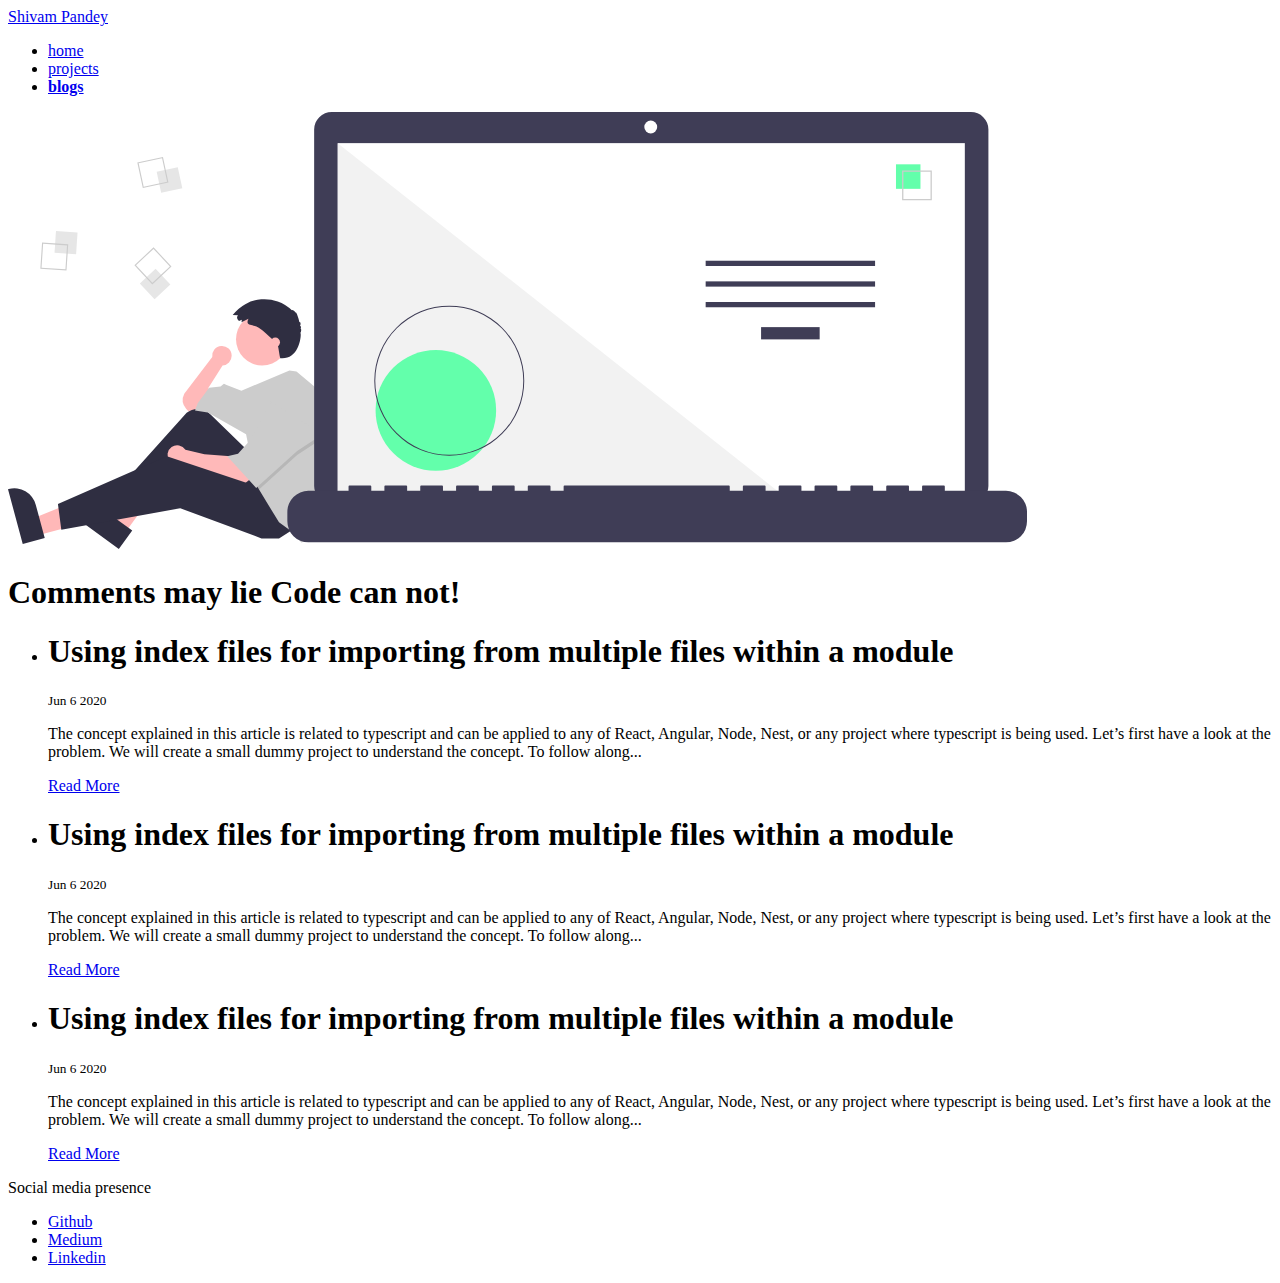
==== blogs.html @ 28bcfeea "fix:fixed titles" ====
<!DOCTYPE html>
<html lang="en">
  <head>
    <meta charset="UTF-8" />
    <meta http-equiv="X-UA-Compatible" content="IE=edge" />
    <meta name="viewport" content="width=device-width, initial-scale=1.0" />
    <title>Blogs | Shivam Pandey</title>
  </head>
  <body>
    <nav>
      <div><a href="/">Shivam Pandey</a></div>
      <ul>
        <li>
          <a href="/">home</a>
        </li>
        <li>
          <a href="/projects.html">projects</a>
        </li>
        <li>
          <strong> <a href="/blogs.html">blogs</a> </strong>
        </li>
      </ul>
    </nav>

    <header>
      <img src="img/home_front.svg" />
      <h1>Comments may lie Code can not!</h1>
    </header>

    <ul>
      <li>
        <article>
          <h1>
            Using index files for importing from multiple files within a module
          </h1>
          <small>Jun 6 2020</small>
          <p>
            The concept explained in this article is related to typescript and
            can be applied to any of React, Angular, Node, Nest, or any project
            where typescript is being used. Let’s first have a look at the
            problem. We will create a small dummy project to understand the
            concept. To follow along...
          </p>

          <a
            href="https://sjtgshivam.medium.com/using-index-files-for-importing-from-multiple-files-within-a-module-6bef16e689ae"
            >Read More</a
          >
        </article>
      </li>
      <li>
        <article>
          <h1>
            Using index files for importing from multiple files within a module
          </h1>
          <small>Jun 6 2020</small>
          <p>
            The concept explained in this article is related to typescript and
            can be applied to any of React, Angular, Node, Nest, or any project
            where typescript is being used. Let’s first have a look at the
            problem. We will create a small dummy project to understand the
            concept. To follow along...
          </p>

          <a
            href="https://sjtgshivam.medium.com/using-index-files-for-importing-from-multiple-files-within-a-module-6bef16e689ae"
            >Read More</a
          >
        </article>
      </li>
      <li>
        <article>
          <h1>
            Using index files for importing from multiple files within a module
          </h1>
          <small>Jun 6 2020</small>
          <p>
            The concept explained in this article is related to typescript and
            can be applied to any of React, Angular, Node, Nest, or any project
            where typescript is being used. Let’s first have a look at the
            problem. We will create a small dummy project to understand the
            concept. To follow along...
          </p>

          <a
            href="https://sjtgshivam.medium.com/using-index-files-for-importing-from-multiple-files-within-a-module-6bef16e689ae"
            >Read More</a
          >
        </article>
      </li>
    </ul>

    <footer>
      <div>Social media presence</div>
      <ul>
        <li>
          <a href="https://github.com/SJTGSHIVAM"> Github </a>
        </li>
        <li>
          <a href="https://sjtgshivam.medium.com"> Medium </a>
        </li>
        <li>
          <a href="https://www.linkedin.com/in/shivam-pandey-766524161">
            Linkedin
          </a>
        </li>
      </ul>
    </footer>
  </body>
</html>
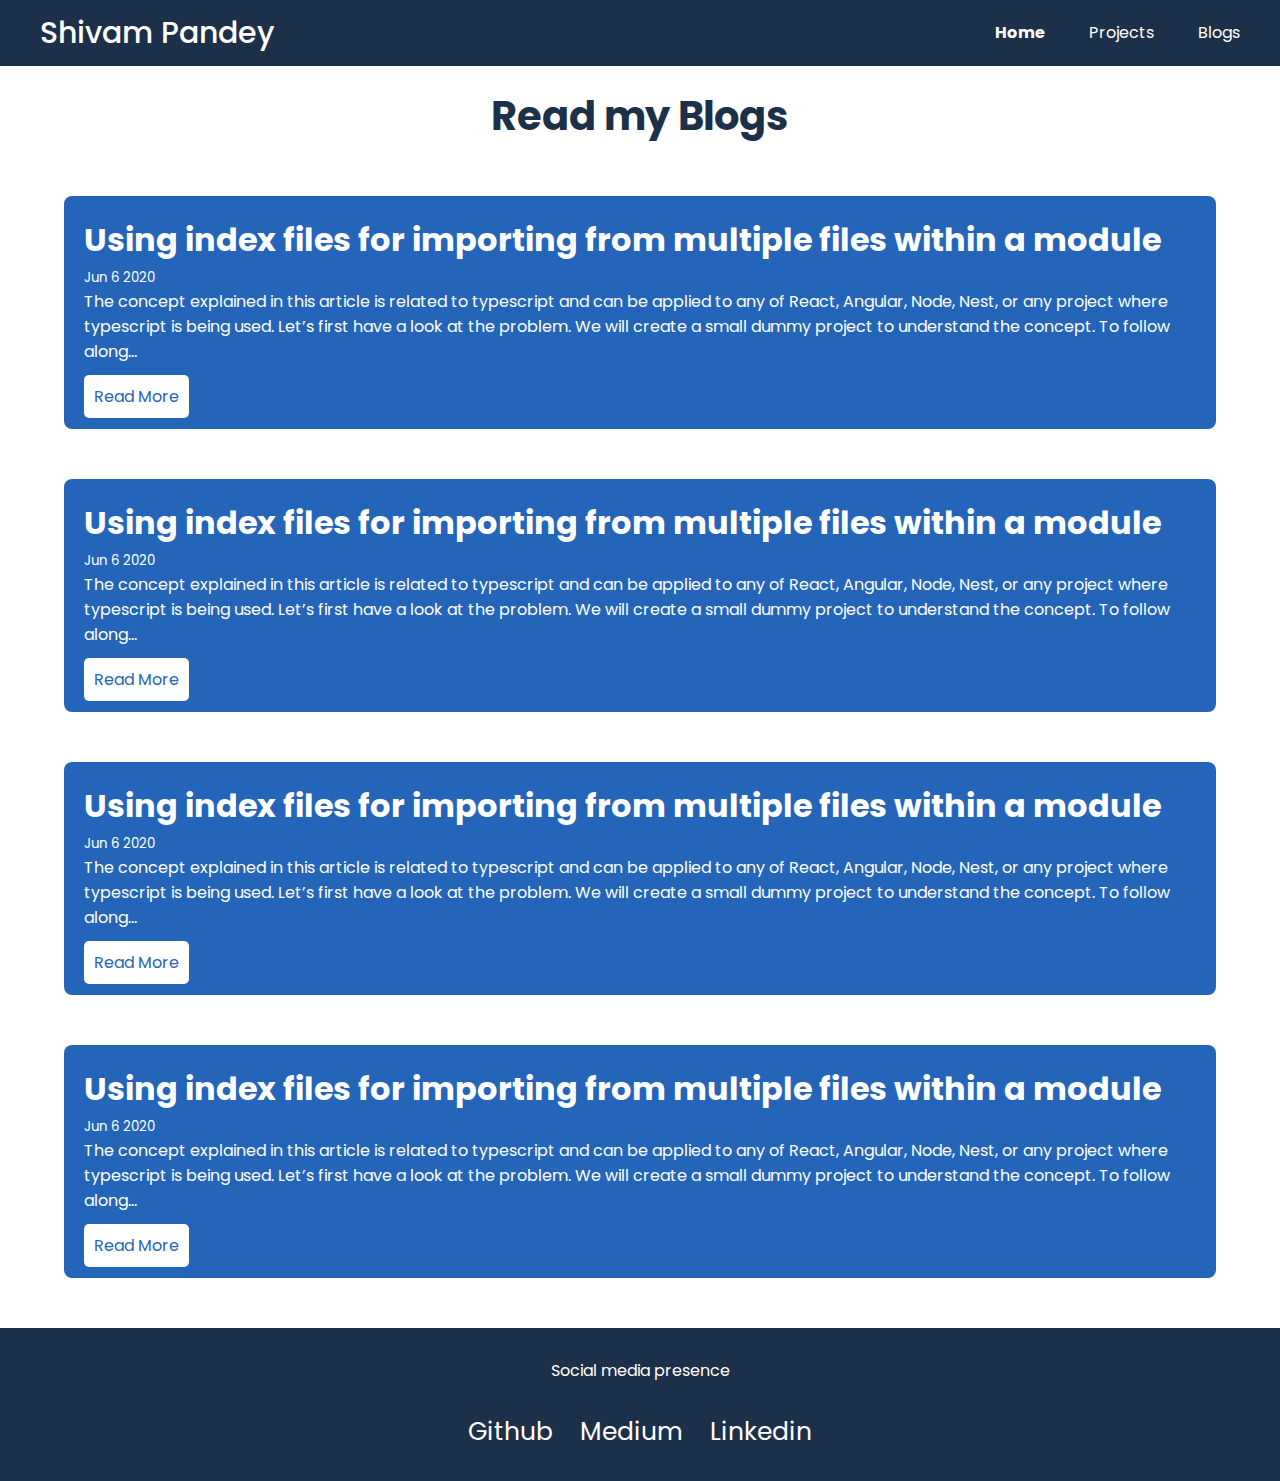
==== commit 0edf465a: "style: basic styles added" ====
--- a/blogs.html
+++ b/blogs.html
@@ -1,110 +1,133 @@
 <!DOCTYPE html>
 <html lang="en">
-  <head>
-    <meta charset="UTF-8" />
-    <meta http-equiv="X-UA-Compatible" content="IE=edge" />
-    <meta name="viewport" content="width=device-width, initial-scale=1.0" />
-    <title>Blogs | Shivam Pandey</title>
-  </head>
-  <body>
-    <nav>
-      <div><a href="/">Shivam Pandey</a></div>
-      <ul>
-        <li>
-          <a href="/">home</a>
-        </li>
-        <li>
-          <a href="/projects.html">projects</a>
-        </li>
-        <li>
-          <strong> <a href="/blogs.html">blogs</a> </strong>
-        </li>
-      </ul>
-    </nav>
 
-    <header>
-      <img src="img/home_front.svg" />
-      <h1>Comments may lie Code can not!</h1>
-    </header>
+<head>
+  <meta charset="UTF-8" />
+  <meta http-equiv="X-UA-Compatible" content="IE=edge" />
+  <meta name="viewport" content="width=device-width, initial-scale=1.0" />
+  <link rel="stylesheet" href="./style.css">
+  <title>Blogs | Shivam Pandey</title>
+</head>
 
+<body>
+  <section>
+    <div class="nav">
+      <div class="logo">
+        <a href="/">Shivam Pandey</a>
+      </div>
+      <div>
+        <ul>
+          <li>
+            <strong> <a href="/">home</a></strong>
+          </li>
+          <li>
+            <a href="/projects.html">projects</a>
+          </li>
+          <li>
+            <a href="/blogs.html">blogs</a>
+          </li>
+        </ul>
+      </div>
+      </nav>
+  </section>
+
+
+
+  <section class="blogs">
+
+    <div class="heading">
+      <h1>Read my Blogs</h1>
+    </div>
+    <div class="blogCards">
+      <h1>
+        Using index files for importing from multiple files within a module
+      </h1>
+      <small>Jun 6 2020</small>
+      <p>
+        The concept explained in this article is related to typescript and
+        can be applied to any of React, Angular, Node, Nest, or any project
+        where typescript is being used. Let’s first have a look at the
+        problem. We will create a small dummy project to understand the
+        concept. To follow along...
+      </p>
+
+      <a
+        href="https://sjtgshivam.medium.com/using-index-files-for-importing-from-multiple-files-within-a-module-6bef16e689ae">Read
+        More</a>
+    </div>
+
+    <div class="blogCards">
+      <h1>
+        Using index files for importing from multiple files within a module
+      </h1>
+      <small>Jun 6 2020</small>
+      <p>
+        The concept explained in this article is related to typescript and
+        can be applied to any of React, Angular, Node, Nest, or any project
+        where typescript is being used. Let’s first have a look at the
+        problem. We will create a small dummy project to understand the
+        concept. To follow along...
+      </p>
+
+      <a
+        href="https://sjtgshivam.medium.com/using-index-files-for-importing-from-multiple-files-within-a-module-6bef16e689ae">Read
+        More</a>
+    </div>
+
+    <div class="blogCards">
+      <h1>
+        Using index files for importing from multiple files within a module
+      </h1>
+      <small>Jun 6 2020</small>
+      <p>
+        The concept explained in this article is related to typescript and
+        can be applied to any of React, Angular, Node, Nest, or any project
+        where typescript is being used. Let’s first have a look at the
+        problem. We will create a small dummy project to understand the
+        concept. To follow along...
+      </p>
+
+      <a
+        href="https://sjtgshivam.medium.com/using-index-files-for-importing-from-multiple-files-within-a-module-6bef16e689ae">Read
+        More</a>
+    </div>
+
+    <div class="blogCards">
+      <h1>
+        Using index files for importing from multiple files within a module
+      </h1>
+      <small>Jun 6 2020</small>
+      <p>
+        The concept explained in this article is related to typescript and
+        can be applied to any of React, Angular, Node, Nest, or any project
+        where typescript is being used. Let’s first have a look at the
+        problem. We will create a small dummy project to understand the
+        concept. To follow along...
+      </p>
+
+      <a
+        href="https://sjtgshivam.medium.com/using-index-files-for-importing-from-multiple-files-within-a-module-6bef16e689ae">Read
+        More</a>
+  </section>
+
+
+
+  <footer>
+    <div>Social media presence</div>
     <ul>
       <li>
-        <article>
-          <h1>
-            Using index files for importing from multiple files within a module
-          </h1>
-          <small>Jun 6 2020</small>
-          <p>
-            The concept explained in this article is related to typescript and
-            can be applied to any of React, Angular, Node, Nest, or any project
-            where typescript is being used. Let’s first have a look at the
-            problem. We will create a small dummy project to understand the
-            concept. To follow along...
-          </p>
-
-          <a
-            href="https://sjtgshivam.medium.com/using-index-files-for-importing-from-multiple-files-within-a-module-6bef16e689ae"
-            >Read More</a
-          >
-        </article>
+        <a href="https://github.com/SJTGSHIVAM"> Github </a>
       </li>
       <li>
-        <article>
-          <h1>
-            Using index files for importing from multiple files within a module
-          </h1>
-          <small>Jun 6 2020</small>
-          <p>
-            The concept explained in this article is related to typescript and
-            can be applied to any of React, Angular, Node, Nest, or any project
-            where typescript is being used. Let’s first have a look at the
-            problem. We will create a small dummy project to understand the
-            concept. To follow along...
-          </p>
-
-          <a
-            href="https://sjtgshivam.medium.com/using-index-files-for-importing-from-multiple-files-within-a-module-6bef16e689ae"
-            >Read More</a
-          >
-        </article>
+        <a href="https://sjtgshivam.medium.com"> Medium </a>
       </li>
       <li>
-        <article>
-          <h1>
-            Using index files for importing from multiple files within a module
-          </h1>
-          <small>Jun 6 2020</small>
-          <p>
-            The concept explained in this article is related to typescript and
-            can be applied to any of React, Angular, Node, Nest, or any project
-            where typescript is being used. Let’s first have a look at the
-            problem. We will create a small dummy project to understand the
-            concept. To follow along...
-          </p>
-
-          <a
-            href="https://sjtgshivam.medium.com/using-index-files-for-importing-from-multiple-files-within-a-module-6bef16e689ae"
-            >Read More</a
-          >
-        </article>
+        <a href="https://www.linkedin.com/in/shivam-pandey-766524161">
+          Linkedin
+        </a>
       </li>
     </ul>
+  </footer>
+</body>
 
-    <footer>
-      <div>Social media presence</div>
-      <ul>
-        <li>
-          <a href="https://github.com/SJTGSHIVAM"> Github </a>
-        </li>
-        <li>
-          <a href="https://sjtgshivam.medium.com"> Medium </a>
-        </li>
-        <li>
-          <a href="https://www.linkedin.com/in/shivam-pandey-766524161">
-            Linkedin
-          </a>
-        </li>
-      </ul>
-    </footer>
-  </body>
-</html>
+</html>--- a/style.css
+++ b/style.css
@@ -0,0 +1,262 @@
+@import url('https://fonts.googleapis.com/css2?family=Poppins:wght@100;200;300;400;500;600&display=swap');
+
+* {
+    margin: 0;
+    padding: 0;
+    box-sizing: border-box;
+    font-family: poppins;
+}
+
+:root {
+    --primary: #1d3049;
+    --secondary: #ffffff;
+    --light: #2565b9;
+}
+
+.nav {
+    display: grid;
+    grid-template-columns: 30% 70%;
+    background-color: var(--primary);
+    padding: 10px;
+}
+
+.nav ul {
+    list-style: none;
+    float: right;
+    padding: 10px;
+}
+
+.nav ul li {
+    display: inline;
+    padding: 10px;
+    margin: 10px;
+    border-radius: 12px;
+}
+
+.nav ul li a {
+    text-decoration: none;
+    text-transform: capitalize;
+    font-size: 16px;
+    color: var(--secondary);
+}
+
+.logo a {
+    font-size: 30px;
+    font-weight: 500;
+    text-decoration: none;
+    padding: 30px;
+    color: var(--secondary);
+}
+
+
+section.header {
+    background-image: url("../img/webdeveloper.jpg");
+    background-position: center;
+    background-size: cover;
+    background-repeat: none;
+    background-attachment: fixed;
+    height: 50vh;
+    display: flex;
+    align-items: center;
+    justify-content: center;
+}
+
+section.header h1 {
+    text-align: center;
+    font-size: 60px;
+    color: var(--secondary);
+}
+
+section.header p {
+    text-align: center;
+    font-size: 30px;
+    color: var(--secondary);
+}
+
+
+.middleSection {
+    display: grid;
+    grid-template-columns: 25% 25% 25%;
+    justify-content: center;
+}
+
+.card {
+    background-color: var(--primary);
+    border-radius: 8px;
+    padding: 20px;
+    color: var(--secondary);
+    margin: 100px 10px;
+}
+
+.card p {
+    margin-bottom: 20px;
+}
+
+.card a {
+    text-decoration: none;
+    background-color: var(--secondary);
+    padding: 5px;
+    border-radius: 5px;
+    color: #03377c;
+}
+
+footer {
+    width: 100%;
+    background-color: var(--primary);
+    text-align: center;
+    padding: 30px;
+    color: var(--secondary);
+}
+
+footer ul {
+    list-style: none;
+    margin-top: 30px;
+}
+
+footer ul li {
+    display: inline;
+    margin: 10px;
+}
+
+footer ul li a {
+    text-decoration: none;
+    color: var(--secondary);
+    font-size: 25px;
+}
+
+
+
+@media only screen and (max-width: 1028px) {
+    .nav {
+        grid-template-columns: 50% 50%;
+    }
+
+    section.header {
+        height: 30vh;
+    }
+
+
+    .middleSection {
+        grid-template-columns: 30% 30% 30%;
+    }
+
+
+}
+
+
+@media only screen and (max-width: 680px) {
+    .nav {
+        grid-template-columns: 100%;
+        text-align: center;
+    }
+
+    section.header {
+        height: 30vh;
+    }
+
+
+    .logo {
+        padding: 20px;
+    }
+
+
+    .middleSection {
+        grid-template-columns: 30% 30% 30%;
+    }
+
+
+
+    .nav ul {
+        float: none;
+        background-color: var(--secondary);
+    }
+
+    .nav ul li {
+        margin: 10px;
+    }
+
+    .nav ul li a {
+        color: var(--primary);
+    }
+
+
+    section.header {
+        height: 30vh;
+        background-position: top;
+    }
+
+    section.header h1 {
+        text-align: center;
+        font-size: 30px;
+        color: var(--secondary);
+    }
+
+    section.header p {
+        text-align: center;
+        font-size: 16px;
+        color: var(--secondary);
+    }
+
+
+    .middleSection {
+        grid-template-columns: 90%;
+        justify-content: center;
+        padding-top: 20px;
+    }
+
+    .card {
+        margin: 20px;
+    }
+
+    .card p {
+        margin-bottom: 20px;
+    }
+
+}
+
+
+
+/* blogs  */
+
+section.blogs {
+    height: auto;
+    margin-bottom: 30px;
+}
+
+.heading h1 {
+    font-size: 40px;
+    text-align: center;
+    margin: 20px;
+    color: var(--primary);
+}
+
+.blogCards {
+    background-color: var(--light);
+    border-radius: 8px;
+    padding: 20px;
+    color: var(--secondary);
+    margin: 50px auto;
+    width: 90%;
+}
+
+.blogCards p {
+    margin-bottom: 20px;
+}
+
+.blogCards a {
+    text-decoration: none;
+    background-color: var(--secondary);
+    padding: 10px;
+    border-radius: 5px;
+    color: var(--light);
+}
+
+.projects h1 {
+    font-size: 30px;
+    text-align: center;
+    margin-top: 20px;
+}
+
+.mr {
+    margin-right: 10px;
+}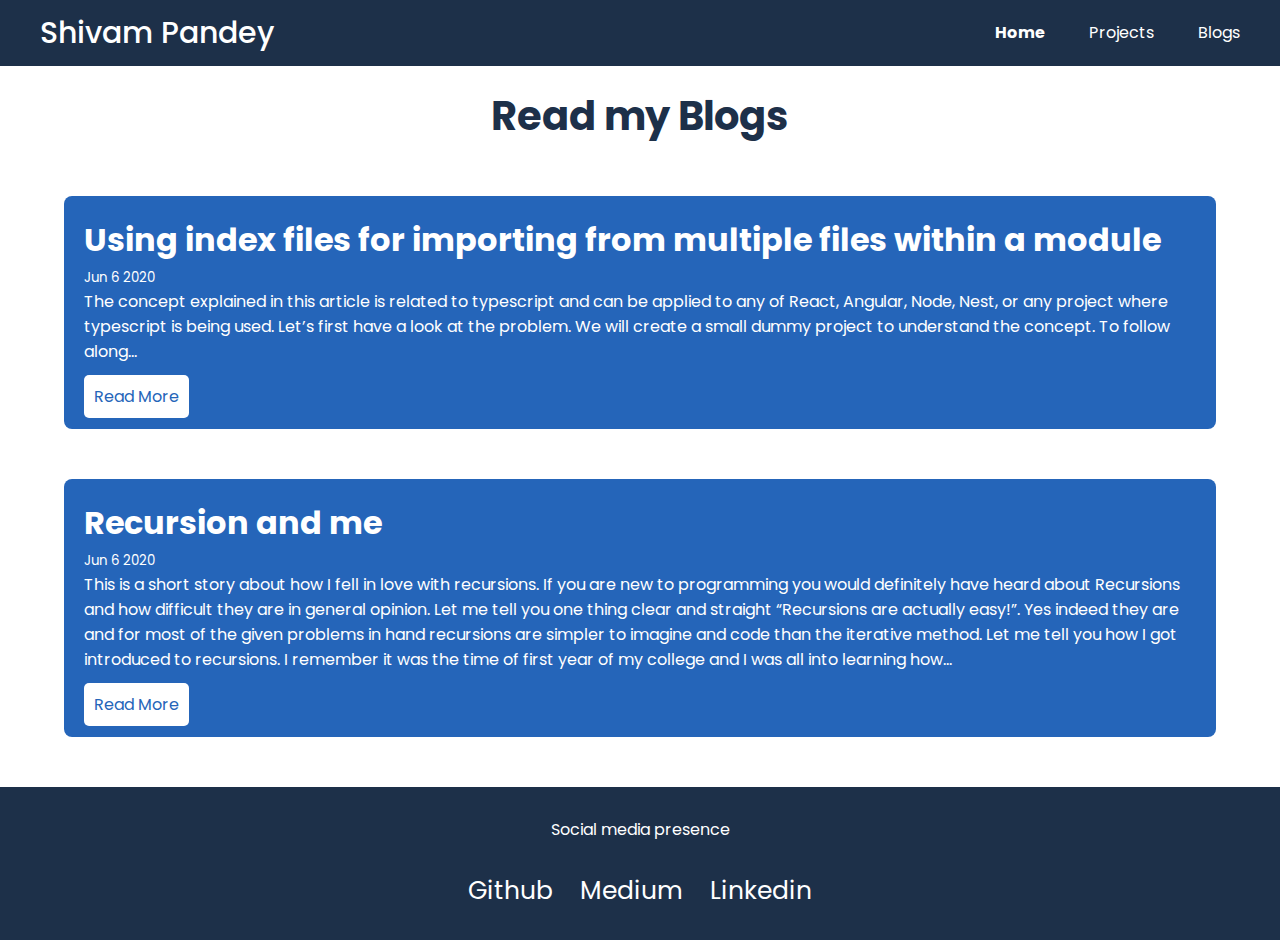
==== commit 62cafb6b: "note: tried to made style change but reverted for now" ====
--- a/blogs.html
+++ b/blogs.html
@@ -34,10 +34,12 @@
 
 
   <section class="blogs">
+    
 
     <div class="heading">
       <h1>Read my Blogs</h1>
     </div>
+    
     <div class="blogCards">
       <h1>
         Using index files for importing from multiple files within a module
@@ -58,56 +60,21 @@
 
     <div class="blogCards">
       <h1>
-        Using index files for importing from multiple files within a module
+        Recursion and me
       </h1>
       <small>Jun 6 2020</small>
       <p>
-        The concept explained in this article is related to typescript and
-        can be applied to any of React, Angular, Node, Nest, or any project
-        where typescript is being used. Let’s first have a look at the
-        problem. We will create a small dummy project to understand the
-        concept. To follow along...
+        This is a short story about how I fell in love with recursions.  If you are new to programming you would definitely have heard about Recursions and how difficult they are in general opinion. Let me tell you one thing clear and straight “Recursions are actually easy!”.  Yes indeed they are and for most of the given problems in hand recursions are simpler to imagine and code than the iterative method. Let me tell you how I got introduced to recursions.  I remember it was the time of first year of my college and I was all into learning how…
       </p>
 
       <a
-        href="https://sjtgshivam.medium.com/using-index-files-for-importing-from-multiple-files-within-a-module-6bef16e689ae">Read
+        href="https://sjtgshivam.medium.com/recursion-and-me-94691488fd0a">Read
         More</a>
     </div>
 
-    <div class="blogCards">
-      <h1>
-        Using index files for importing from multiple files within a module
-      </h1>
-      <small>Jun 6 2020</small>
-      <p>
-        The concept explained in this article is related to typescript and
-        can be applied to any of React, Angular, Node, Nest, or any project
-        where typescript is being used. Let’s first have a look at the
-        problem. We will create a small dummy project to understand the
-        concept. To follow along...
-      </p>
+  
 
-      <a
-        href="https://sjtgshivam.medium.com/using-index-files-for-importing-from-multiple-files-within-a-module-6bef16e689ae">Read
-        More</a>
-    </div>
 
-    <div class="blogCards">
-      <h1>
-        Using index files for importing from multiple files within a module
-      </h1>
-      <small>Jun 6 2020</small>
-      <p>
-        The concept explained in this article is related to typescript and
-        can be applied to any of React, Angular, Node, Nest, or any project
-        where typescript is being used. Let’s first have a look at the
-        problem. We will create a small dummy project to understand the
-        concept. To follow along...
-      </p>
-
-      <a
-        href="https://sjtgshivam.medium.com/using-index-files-for-importing-from-multiple-files-within-a-module-6bef16e689ae">Read
-        More</a>
   </section>
 
 
--- a/style.css
+++ b/style.css
@@ -1,262 +1,245 @@
-@import url('https://fonts.googleapis.com/css2?family=Poppins:wght@100;200;300;400;500;600&display=swap');
+@import url("https://fonts.googleapis.com/css2?family=Poppins:wght@100;200;300;400;500;600&display=swap");
 
 * {
-    margin: 0;
-    padding: 0;
-    box-sizing: border-box;
-    font-family: poppins;
+  margin: 0;
+  padding: 0;
+  box-sizing: border-box;
+  font-family: poppins;
 }
 
 :root {
-    --primary: #1d3049;
-    --secondary: #ffffff;
-    --light: #2565b9;
+  --primary: #1d3049;
+  --secondary: #ffffff;
+  --light: #2565b9;
 }
 
 .nav {
-    display: grid;
-    grid-template-columns: 30% 70%;
-    background-color: var(--primary);
-    padding: 10px;
+  display: grid;
+  grid-template-columns: 30% 70%;
+  background-color: var(--primary);
+  padding: 10px;
 }
 
 .nav ul {
-    list-style: none;
-    float: right;
-    padding: 10px;
+  list-style: none;
+  float: right;
+  padding: 10px;
 }
 
 .nav ul li {
-    display: inline;
-    padding: 10px;
+  display: inline;
+  padding: 10px;
+  margin: 10px;
+  border-radius: 12px;
+}
+
+.nav ul li a {
+  text-decoration: none;
+  text-transform: capitalize;
+  font-size: 16px;
+  color: var(--secondary);
+}
+
+.logo a {
+  font-size: 30px;
+  font-weight: 500;
+  text-decoration: none;
+  padding: 30px;
+  color: var(--secondary);
+}
+
+section.header {
+  background-image: url("../img/webdeveloper.jpg");
+  background-position: center;
+  background-size: cover;
+  background-repeat: none;
+  background-attachment: fixed;
+  height: 50vh;
+  display: flex;
+  align-items: center;
+  justify-content: center;
+}
+
+section.header h1 {
+  text-align: center;
+  font-size: 60px;
+  color: var(--secondary);
+}
+
+section.header p {
+  text-align: center;
+  font-size: 30px;
+  color: var(--secondary);
+}
+
+.middleSection {
+  display: grid;
+  grid-template-columns: 25% 25% 25%;
+  justify-content: center;
+}
+
+.card {
+  background-color: var(--primary);
+  border-radius: 8px;
+  padding: 20px;
+  color: var(--secondary);
+  margin: 100px 10px;
+}
+
+.card p {
+  margin-bottom: 20px;
+}
+
+.card a {
+  text-decoration: none;
+  background-color: var(--secondary);
+  padding: 5px;
+  border-radius: 5px;
+  color: #03377c;
+}
+
+footer {
+  width: 100%;
+  background-color: var(--primary);
+  text-align: center;
+  padding: 30px;
+  color: var(--secondary);
+}
+
+footer ul {
+  list-style: none;
+  margin-top: 30px;
+}
+
+footer ul li {
+  display: inline;
+  margin: 10px;
+}
+
+footer ul li a {
+  text-decoration: none;
+  color: var(--secondary);
+  font-size: 25px;
+}
+
+@media only screen and (max-width: 1028px) {
+  .nav {
+    grid-template-columns: 50% 50%;
+  }
+
+  section.header {
+    height: 30vh;
+  }
+
+  .middleSection {
+    grid-template-columns: 30% 30% 30%;
+  }
+}
+
+@media only screen and (max-width: 680px) {
+  .nav {
+    grid-template-columns: 100%;
+    text-align: center;
+  }
+
+  section.header {
+    height: 30vh;
+  }
+
+  .logo {
+    padding: 20px;
+  }
+
+  .middleSection {
+    grid-template-columns: 30% 30% 30%;
+  }
+
+  .nav ul {
+    float: none;
+    background-color: var(--secondary);
+  }
+
+  .nav ul li {
     margin: 10px;
-    border-radius: 12px;
-}
-
-.nav ul li a {
-    text-decoration: none;
-    text-transform: capitalize;
-    font-size: 16px;
-    color: var(--secondary);
-}
-
-.logo a {
-    font-size: 30px;
-    font-weight: 500;
-    text-decoration: none;
-    padding: 30px;
-    color: var(--secondary);
-}
-
-
-section.header {
-    background-image: url("../img/webdeveloper.jpg");
-    background-position: center;
-    background-size: cover;
-    background-repeat: none;
-    background-attachment: fixed;
-    height: 50vh;
-    display: flex;
-    align-items: center;
-    justify-content: center;
-}
-
-section.header h1 {
-    text-align: center;
-    font-size: 60px;
-    color: var(--secondary);
-}
-
-section.header p {
+  }
+
+  .nav ul li a {
+    color: var(--primary);
+  }
+
+  section.header {
+    height: 30vh;
+    background-position: top;
+  }
+
+  section.header h1 {
     text-align: center;
     font-size: 30px;
     color: var(--secondary);
-}
-
-
-.middleSection {
-    display: grid;
-    grid-template-columns: 25% 25% 25%;
+  }
+
+  section.header p {
+    text-align: center;
+    font-size: 16px;
+    color: var(--secondary);
+  }
+
+  .middleSection {
+    grid-template-columns: 90%;
     justify-content: center;
-}
-
-.card {
-    background-color: var(--primary);
-    border-radius: 8px;
-    padding: 20px;
-    color: var(--secondary);
-    margin: 100px 10px;
-}
-
-.card p {
+    padding-top: 20px;
+  }
+
+  .card {
+    margin: 20px;
+  }
+
+  .card p {
     margin-bottom: 20px;
-}
-
-.card a {
-    text-decoration: none;
-    background-color: var(--secondary);
-    padding: 5px;
-    border-radius: 5px;
-    color: #03377c;
-}
-
-footer {
-    width: 100%;
-    background-color: var(--primary);
-    text-align: center;
-    padding: 30px;
-    color: var(--secondary);
-}
-
-footer ul {
-    list-style: none;
-    margin-top: 30px;
-}
-
-footer ul li {
-    display: inline;
-    margin: 10px;
-}
-
-footer ul li a {
-    text-decoration: none;
-    color: var(--secondary);
-    font-size: 25px;
-}
-
-
-
-@media only screen and (max-width: 1028px) {
-    .nav {
-        grid-template-columns: 50% 50%;
-    }
-
-    section.header {
-        height: 30vh;
-    }
-
-
-    .middleSection {
-        grid-template-columns: 30% 30% 30%;
-    }
-
-
-}
-
-
-@media only screen and (max-width: 680px) {
-    .nav {
-        grid-template-columns: 100%;
-        text-align: center;
-    }
-
-    section.header {
-        height: 30vh;
-    }
-
-
-    .logo {
-        padding: 20px;
-    }
-
-
-    .middleSection {
-        grid-template-columns: 30% 30% 30%;
-    }
-
-
-
-    .nav ul {
-        float: none;
-        background-color: var(--secondary);
-    }
-
-    .nav ul li {
-        margin: 10px;
-    }
-
-    .nav ul li a {
-        color: var(--primary);
-    }
-
-
-    section.header {
-        height: 30vh;
-        background-position: top;
-    }
-
-    section.header h1 {
-        text-align: center;
-        font-size: 30px;
-        color: var(--secondary);
-    }
-
-    section.header p {
-        text-align: center;
-        font-size: 16px;
-        color: var(--secondary);
-    }
-
-
-    .middleSection {
-        grid-template-columns: 90%;
-        justify-content: center;
-        padding-top: 20px;
-    }
-
-    .card {
-        margin: 20px;
-    }
-
-    .card p {
-        margin-bottom: 20px;
-    }
-
-}
-
-
+  }
+}
 
 /* blogs  */
 
 section.blogs {
-    height: auto;
-    margin-bottom: 30px;
+  height: auto;
+  margin-bottom: 30px;
 }
 
 .heading h1 {
-    font-size: 40px;
-    text-align: center;
-    margin: 20px;
-    color: var(--primary);
+  font-size: 40px;
+  text-align: center;
+  margin: 20px;
+  color: var(--primary);
 }
 
 .blogCards {
-    background-color: var(--light);
-    border-radius: 8px;
-    padding: 20px;
-    color: var(--secondary);
-    margin: 50px auto;
-    width: 90%;
+  background-color: var(--light);
+  border-radius: 8px;
+  padding: 20px;
+  color: var(--secondary);
+  margin: 50px auto;
+  width: 90%;
 }
 
 .blogCards p {
-    margin-bottom: 20px;
+  margin-bottom: 20px;
 }
 
 .blogCards a {
-    text-decoration: none;
-    background-color: var(--secondary);
-    padding: 10px;
-    border-radius: 5px;
-    color: var(--light);
+  text-decoration: none;
+  background-color: var(--secondary);
+  padding: 10px;
+  border-radius: 5px;
+  color: var(--light);
 }
 
 .projects h1 {
-    font-size: 30px;
-    text-align: center;
-    margin-top: 20px;
+  font-size: 30px;
+  text-align: center;
+  margin-top: 20px;
 }
 
 .mr {
-    margin-right: 10px;
-}+  margin-right: 10px;
+}
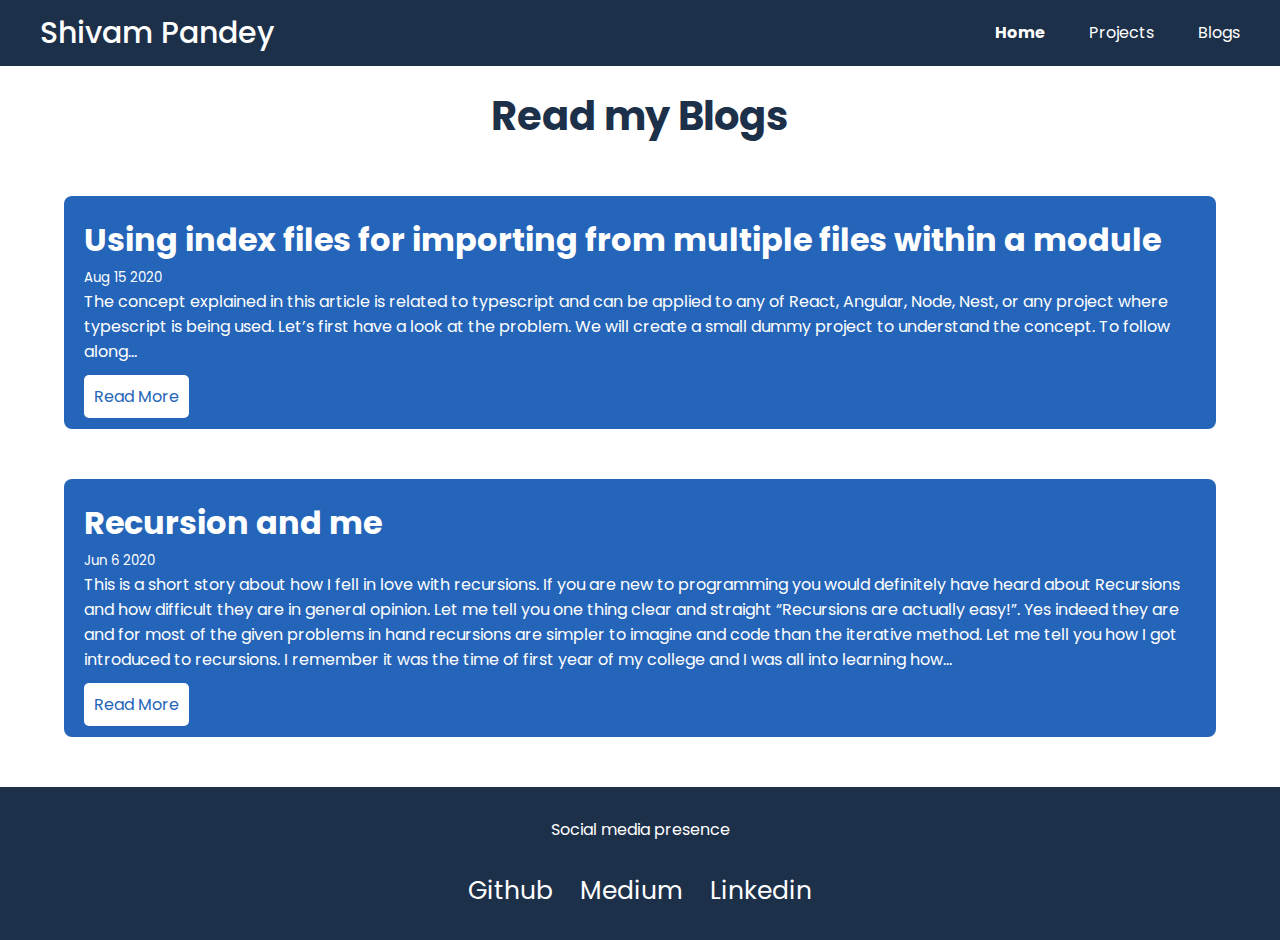
==== commit b1f87114: "fix: Date added in blog" ====
--- a/blogs.html
+++ b/blogs.html
@@ -44,7 +44,7 @@
       <h1>
         Using index files for importing from multiple files within a module
       </h1>
-      <small>Jun 6 2020</small>
+      <small>Aug 15 2020</small>
       <p>
         The concept explained in this article is related to typescript and
         can be applied to any of React, Angular, Node, Nest, or any project
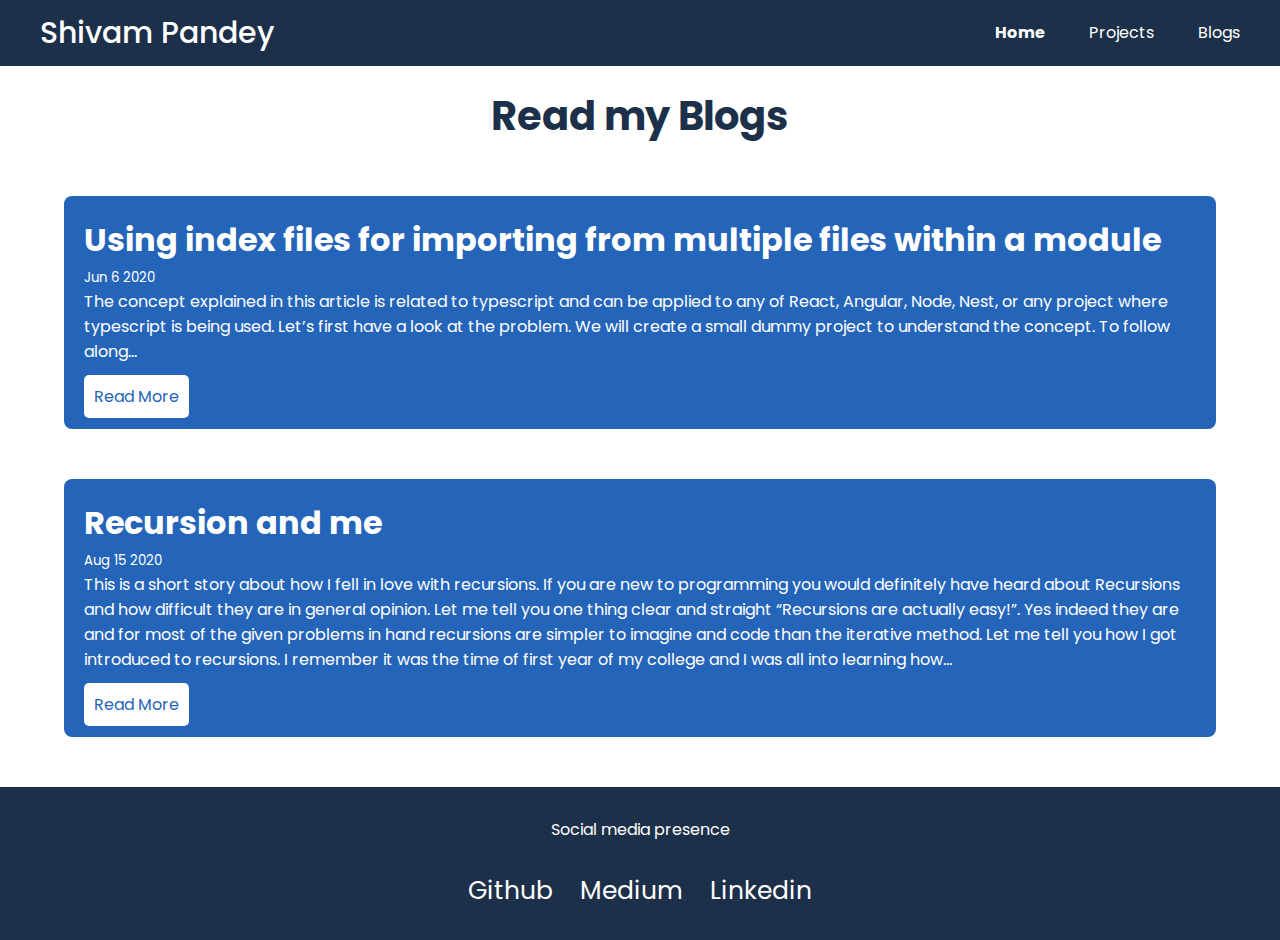
==== commit f0efe13e: "fix:wrong Date fixed in blog" ====
--- a/blogs.html
+++ b/blogs.html
@@ -44,7 +44,7 @@
       <h1>
         Using index files for importing from multiple files within a module
       </h1>
-      <small>Aug 15 2020</small>
+      <small>Jun 6 2020</small>
       <p>
         The concept explained in this article is related to typescript and
         can be applied to any of React, Angular, Node, Nest, or any project
@@ -62,7 +62,7 @@
       <h1>
         Recursion and me
       </h1>
-      <small>Jun 6 2020</small>
+      <small>Aug 15 2020</small>
       <p>
         This is a short story about how I fell in love with recursions.  If you are new to programming you would definitely have heard about Recursions and how difficult they are in general opinion. Let me tell you one thing clear and straight “Recursions are actually easy!”.  Yes indeed they are and for most of the given problems in hand recursions are simpler to imagine and code than the iterative method. Let me tell you how I got introduced to recursions.  I remember it was the time of first year of my college and I was all into learning how…
       </p>
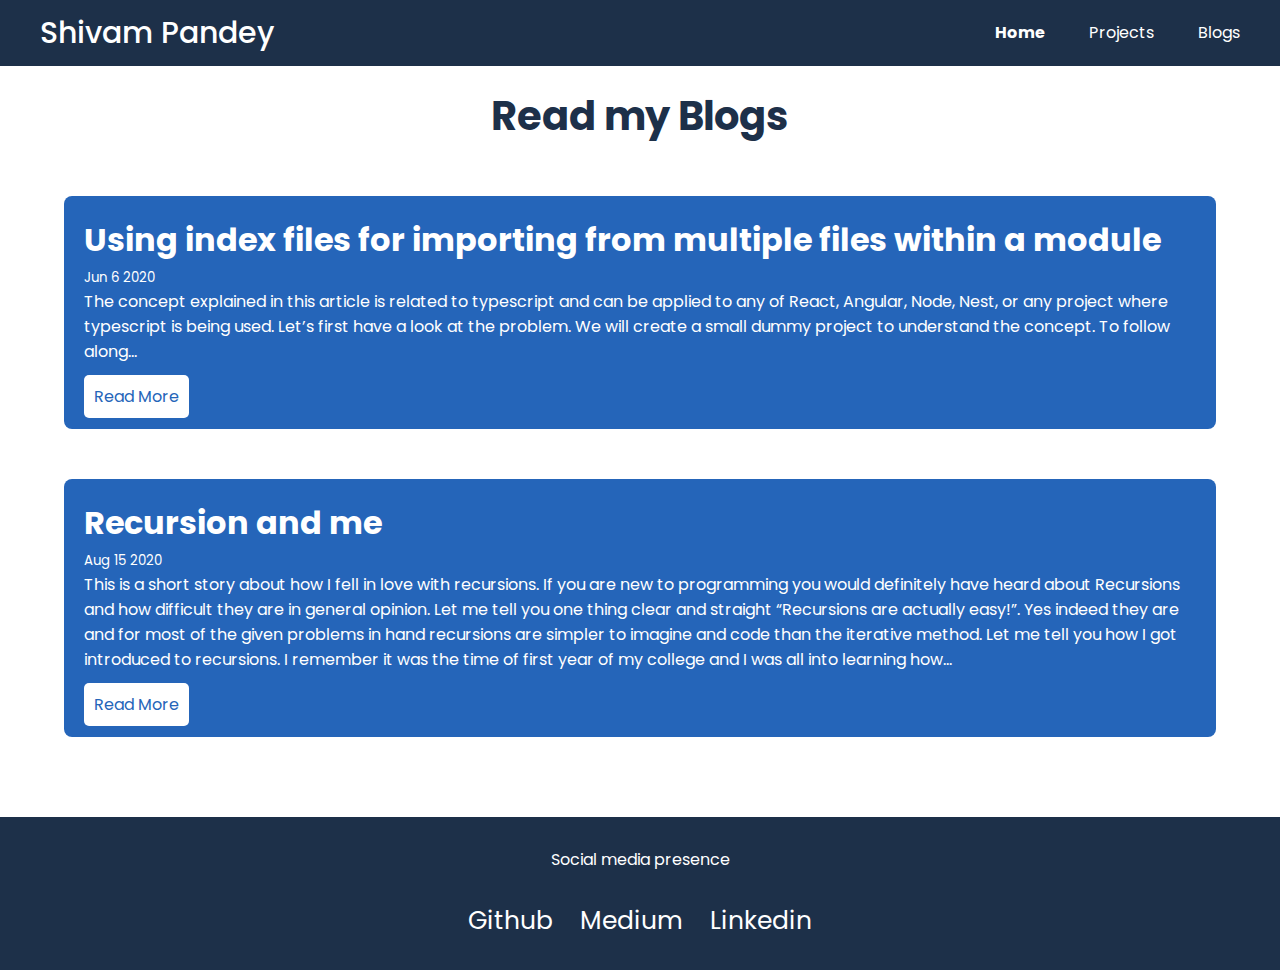
==== commit 2bff5376: "style: fixed the footer issue" ====
--- a/blogs.html
+++ b/blogs.html
@@ -10,7 +10,7 @@
 </head>
 
 <body>
-  <section>
+  <section class="mt0">
     <div class="nav">
       <div class="logo">
         <a href="/">Shivam Pandey</a>
@@ -36,7 +36,7 @@
   <section class="blogs">
     
 
-    <div class="heading">
+    <div class="heading blogHead">
       <h1>Read my Blogs</h1>
     </div>
     
@@ -54,7 +54,7 @@
       </p>
 
       <a
-        href="https://sjtgshivam.medium.com/using-index-files-for-importing-from-multiple-files-within-a-module-6bef16e689ae">Read
+        href="https://sjtgshivam.medium.com/using-index-files-for-importing-from-multiple-files-within-a-module-6bef16e689ae" target="blank">Read
         More</a>
     </div>
 
@@ -68,7 +68,7 @@
       </p>
 
       <a
-        href="https://sjtgshivam.medium.com/recursion-and-me-94691488fd0a">Read
+        href="https://sjtgshivam.medium.com/recursion-and-me-94691488fd0a" target="blank">Read
         More</a>
     </div>
 
@@ -79,7 +79,7 @@
 
 
 
-  <footer>
+  <footer class="mb0">
     <div>Social media presence</div>
     <ul>
       <li>
--- a/style.css
+++ b/style.css
@@ -11,6 +11,18 @@
   --primary: #1d3049;
   --secondary: #ffffff;
   --light: #2565b9;
+}
+html,
+body {
+  min-height: 100vh;
+  display: flex;
+  flex-direction: column;
+  align-items: stretch;
+}
+
+body > * {
+  margin-top: auto;
+  margin-bottom: auto;
 }
 
 .nav {
@@ -83,7 +95,7 @@
   border-radius: 8px;
   padding: 20px;
   color: var(--secondary);
-  margin: 100px 10px;
+  margin: 50px 10px;
 }
 
 .card p {
@@ -243,3 +255,9 @@
 .mr {
   margin-right: 10px;
 }
+.mt0 {
+  margin-top: 0;
+}
+.mb0 {
+  margin-bottom: 0;
+}
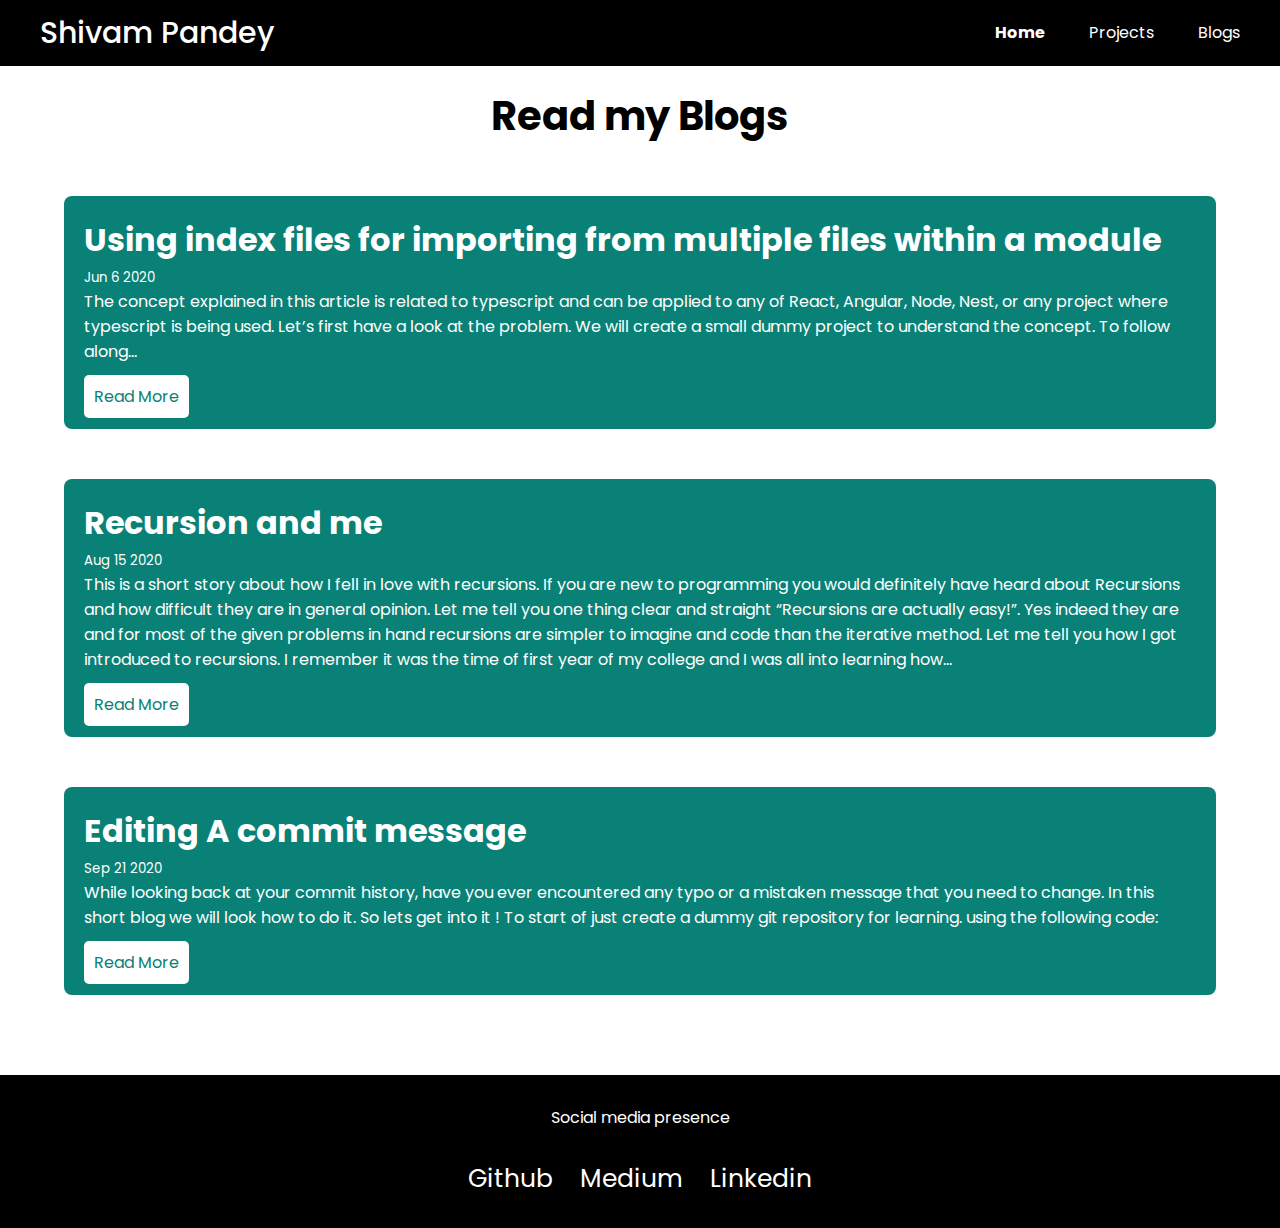
==== commit 25d18c30: "chore: listed blog" ====
--- a/blogs.html
+++ b/blogs.html
@@ -72,6 +72,21 @@
         More</a>
     </div>
 
+    <div class="blogCards">
+      <h1>
+        Editing A commit message
+      </h1>
+      <small>Sep 21 2020</small>
+      <p>
+        While looking back at your commit history, have you ever encountered any typo or a mistaken message that you need to change. In this short blog we will look how to do it. So lets get into it !
+        To start of just create a dummy git repository for learning. using the following code:
+      </p>
+
+      <a
+        href="https://sjtgshivam.medium.com/editing-a-commit-message-5d17dfdedbe2" target="blank">Read
+        More</a>
+    </div>
+
   
 
 
--- a/style.css
+++ b/style.css
@@ -8,9 +8,9 @@
 }
 
 :root {
-  --primary: #1d3049;
+  --primary: #000;
   --secondary: #ffffff;
-  --light: #2565b9;
+  --light: #0a8176;
 }
 html,
 body {
